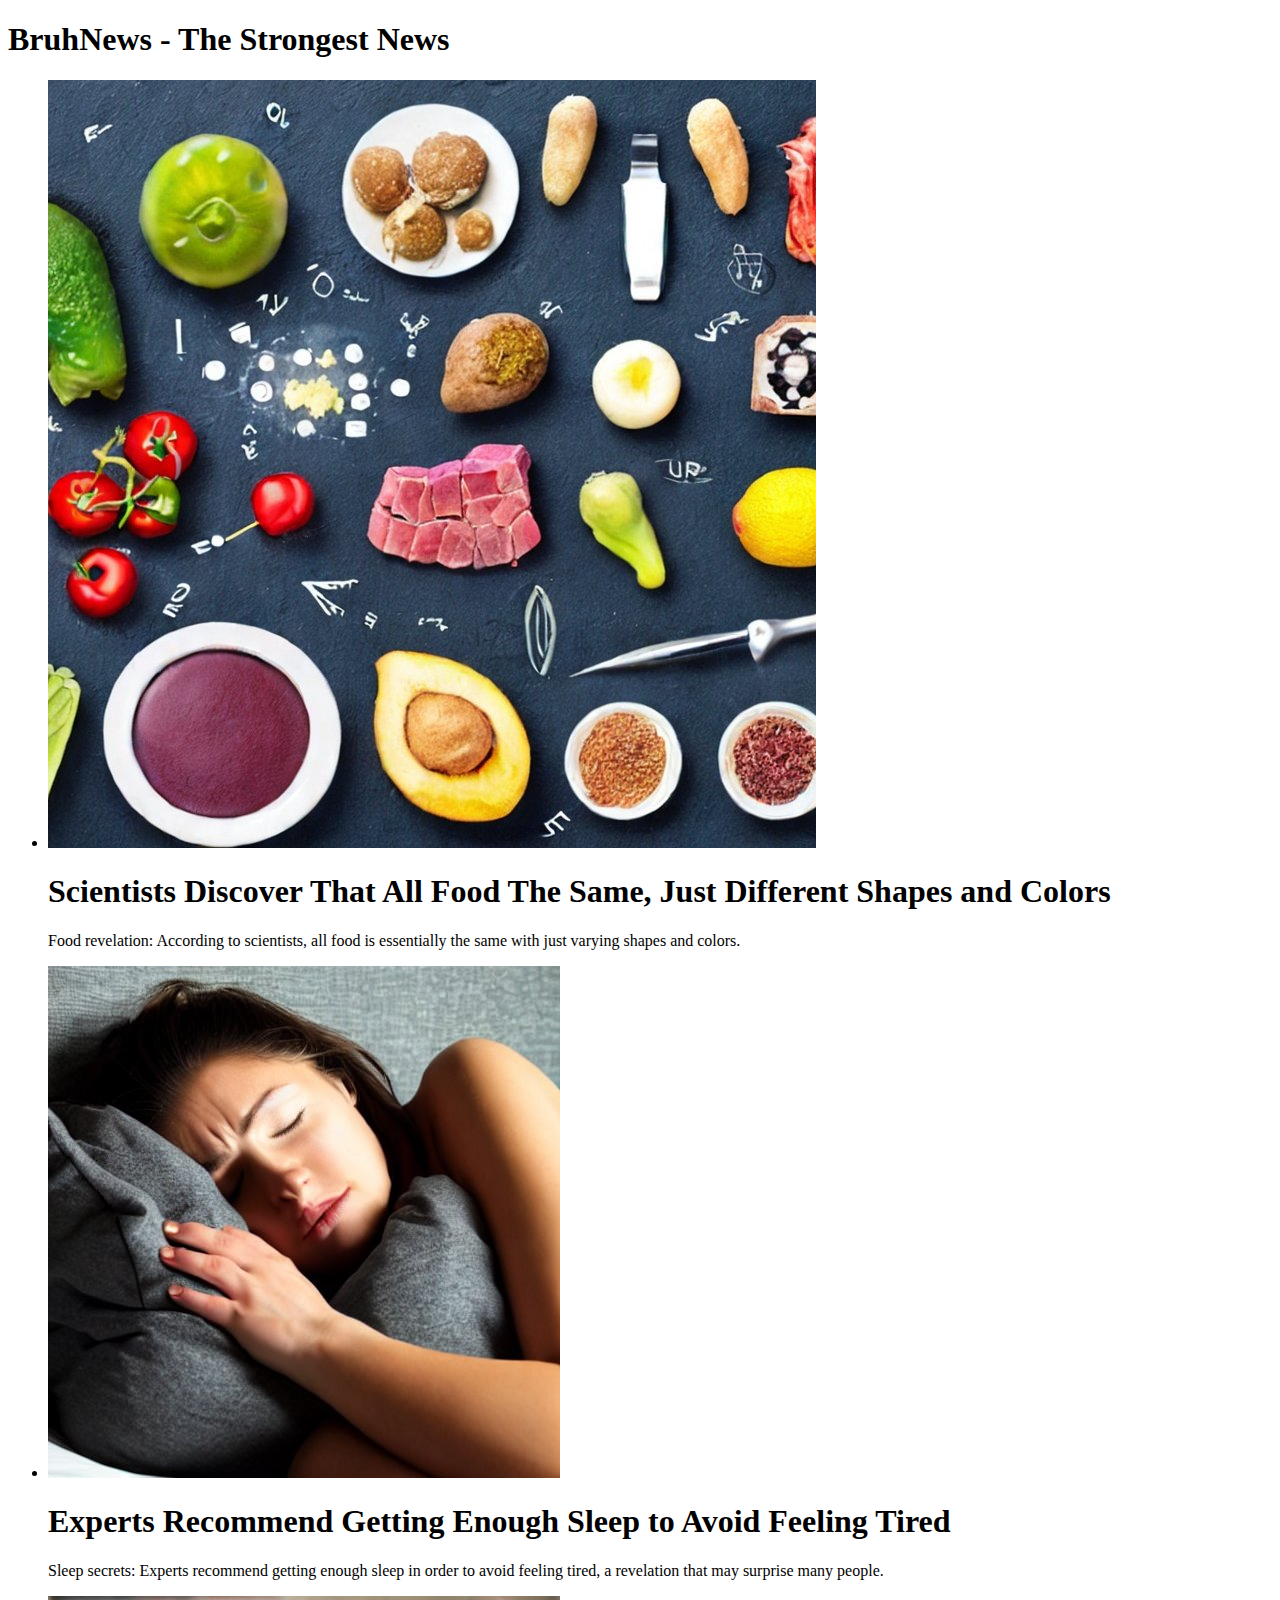
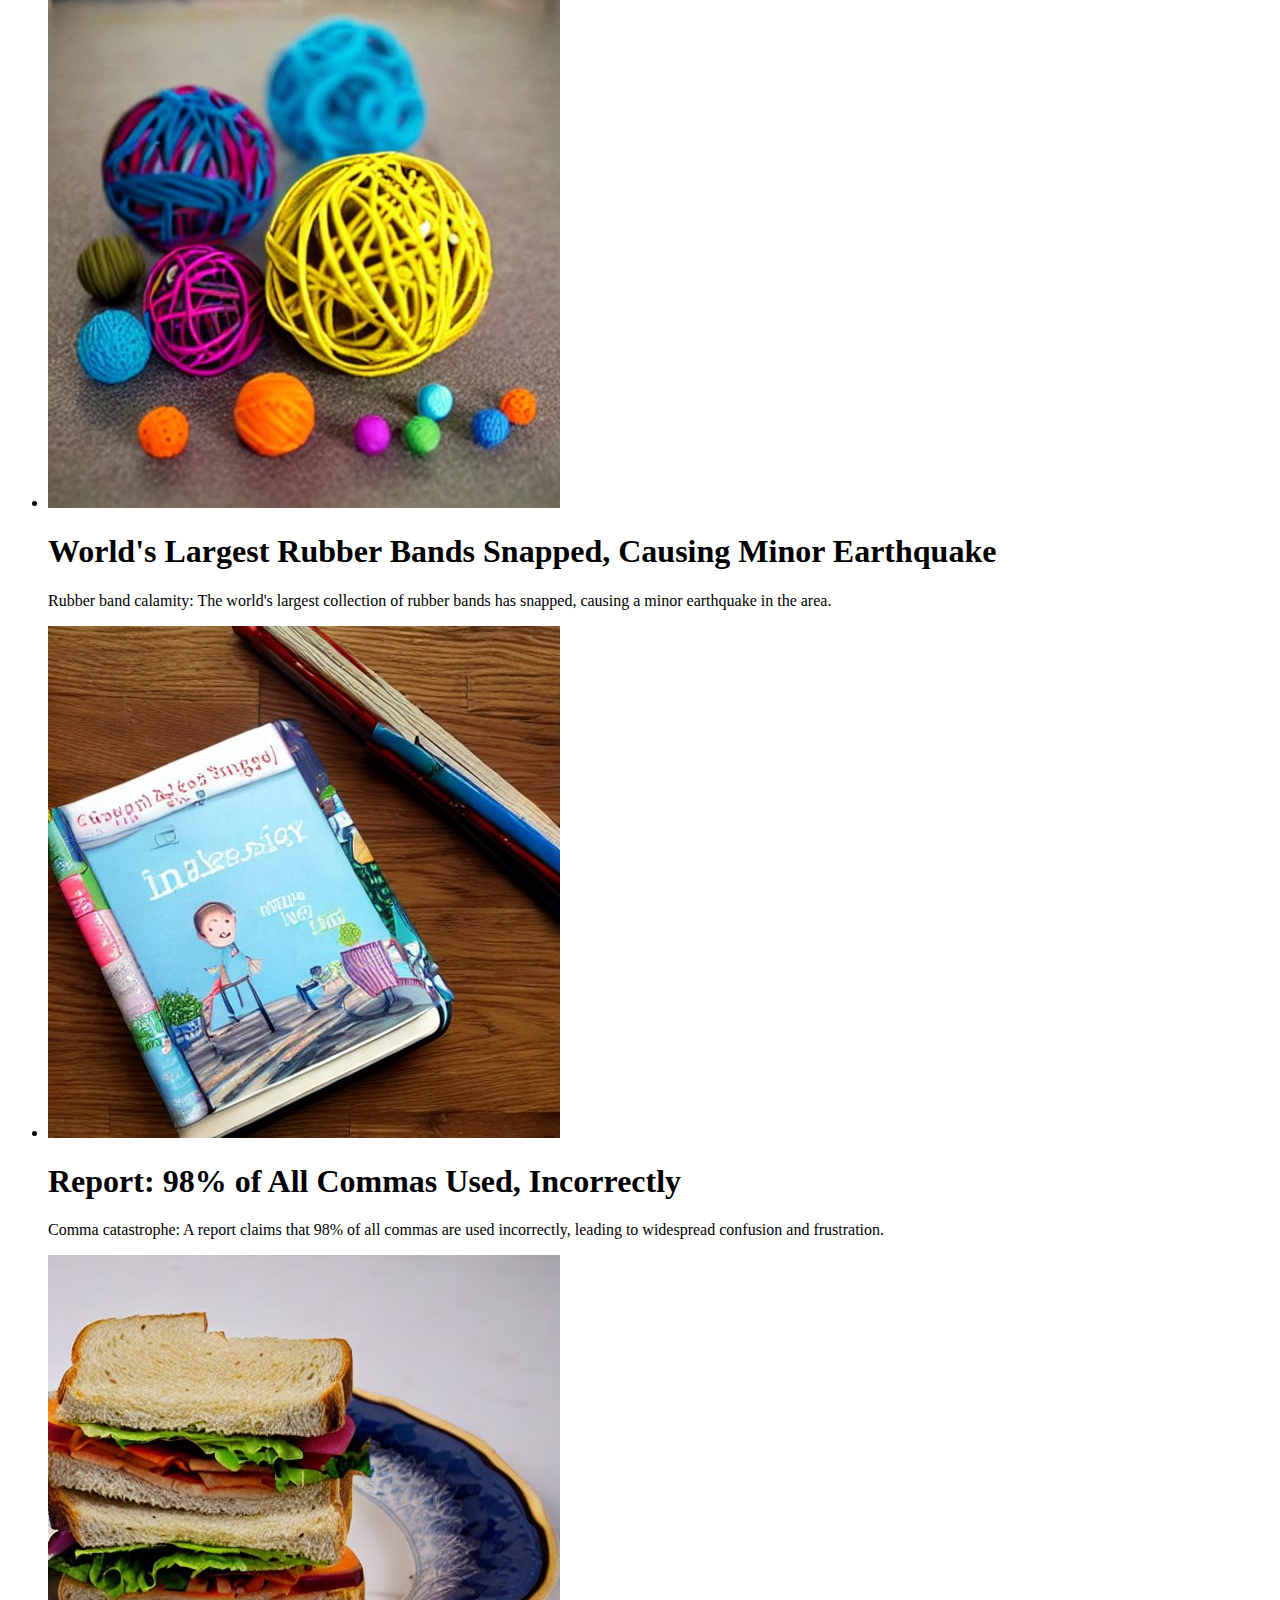
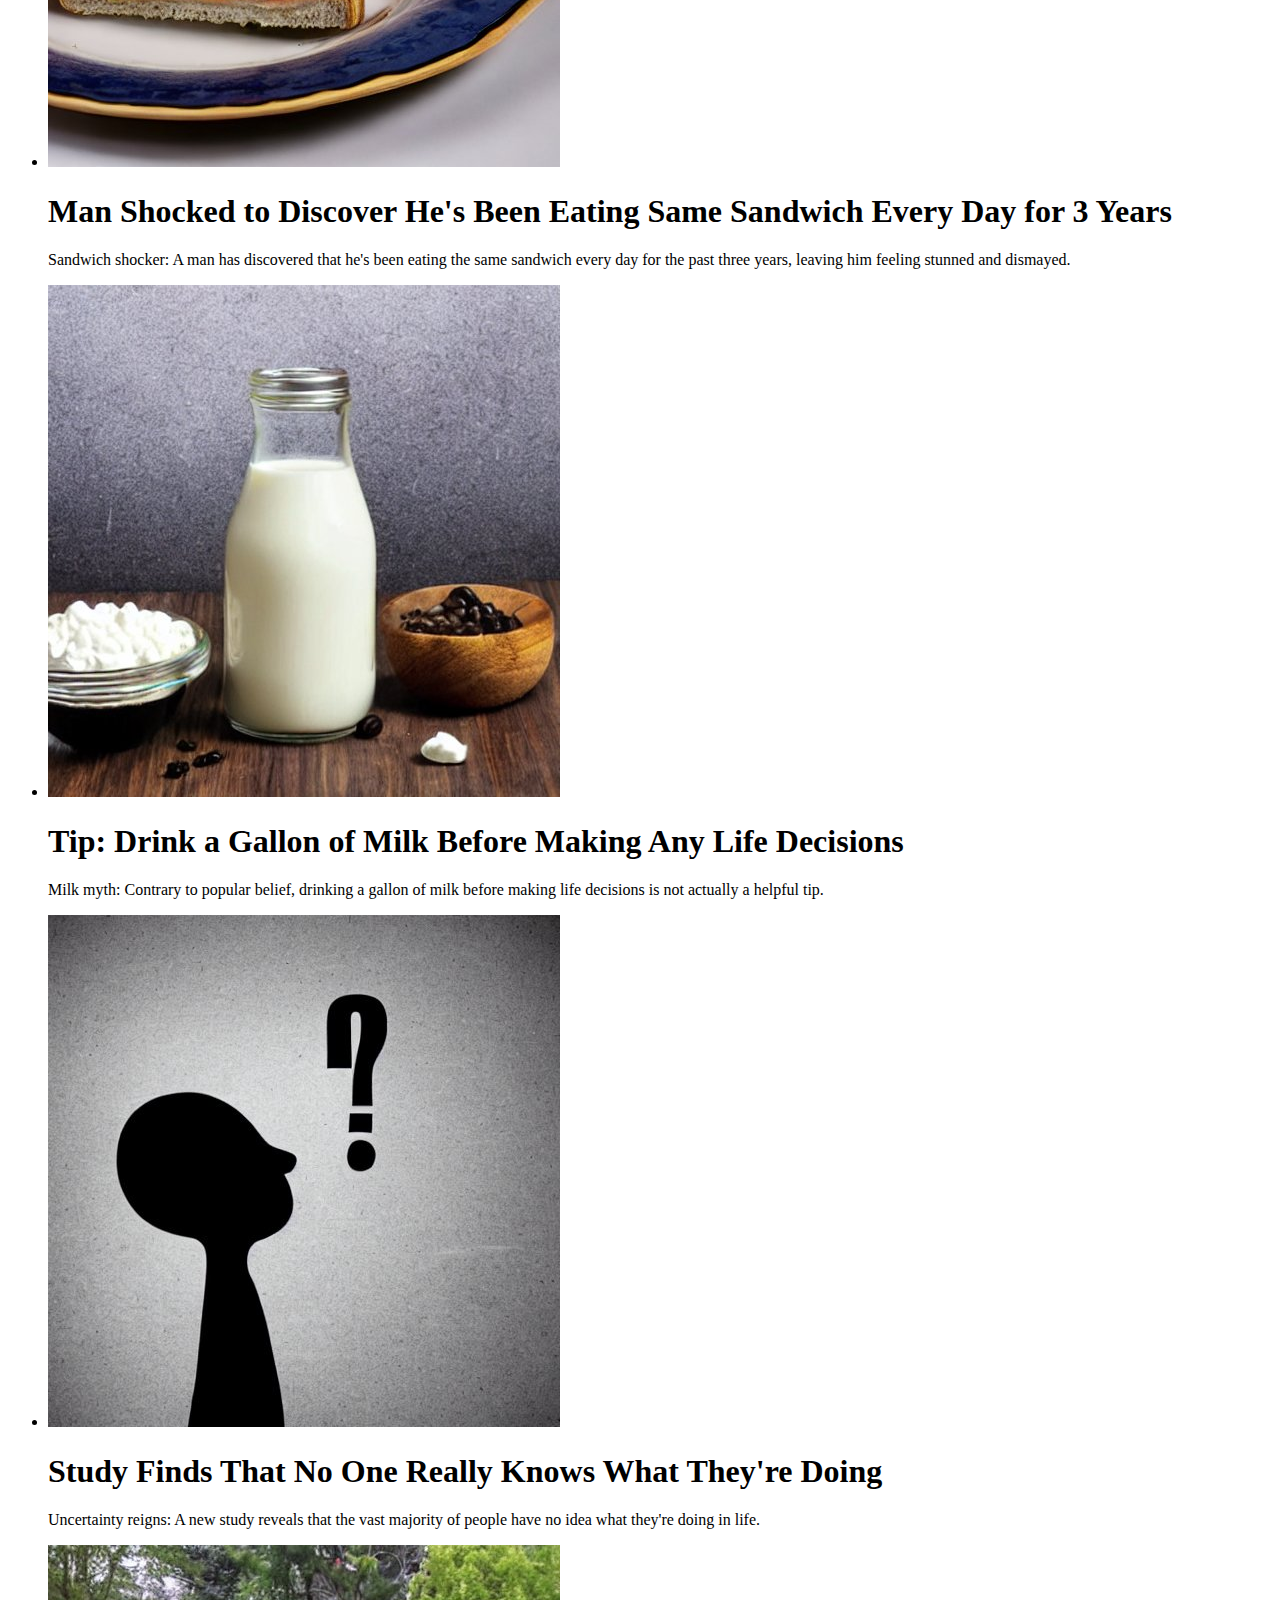
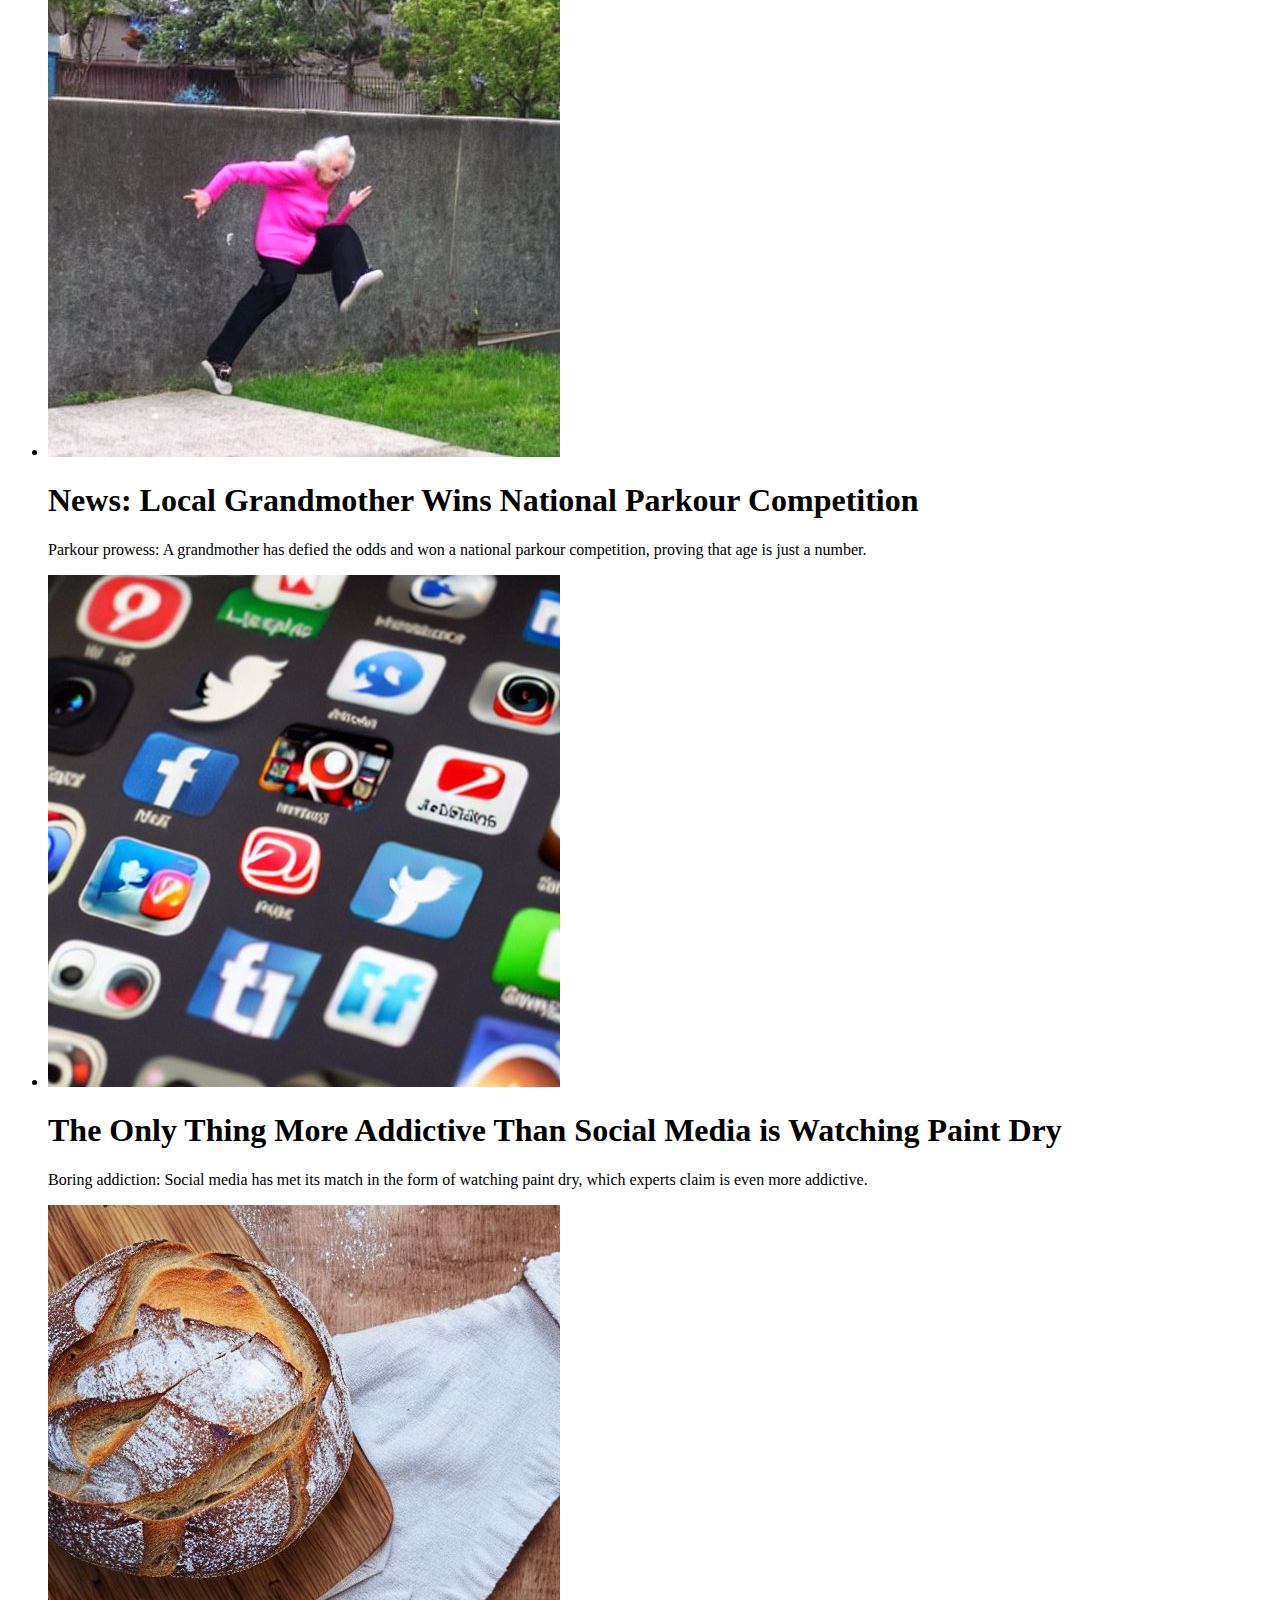
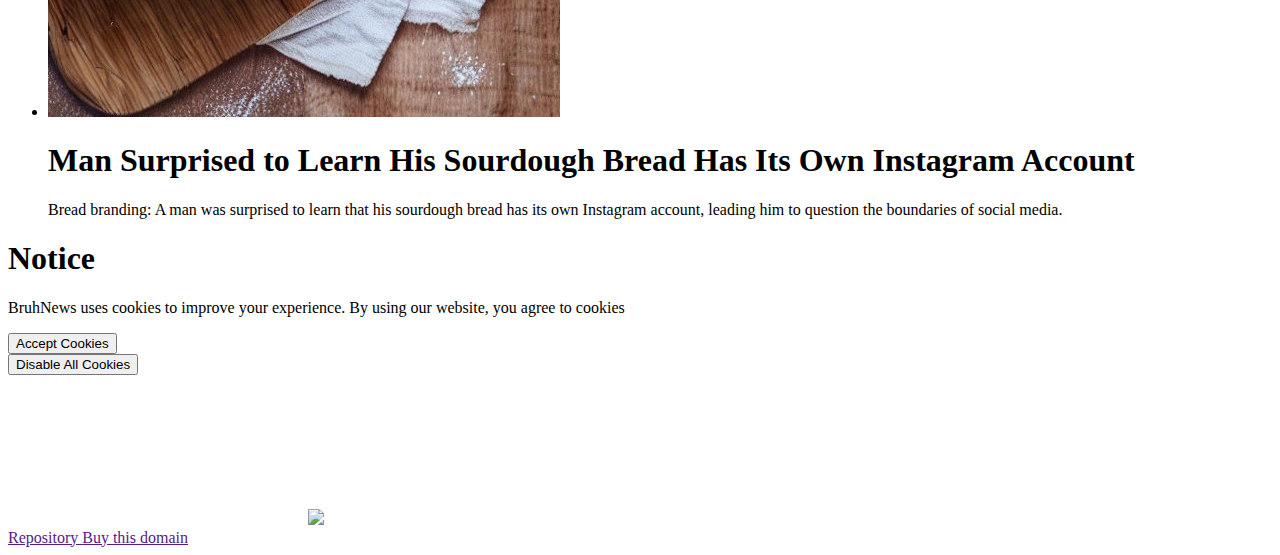
==== index.html @ c4187d49 "Deploying to gh-pages from @ bruhnews/bruhnews.github.io@d993e9ec6785f28b7c1ca521da826572b7f722fa 🚀" ====
<!doctype html><html><head><title>BruhNews - The Strongest News</title><meta charset=utf-8><meta content=width=device-width,initial-scale=1 name=viewport><meta content=width=device-width,initial-scale=1.0 name=viewport><meta content=Z4K-H95bEts5-JJ9GOuWUDSz5fhLKvlg4qu5_KhLez8 name=google-site-verification><meta content="bruhnews bruh.news bruh news strongest bruhnews.com www.bruhnews"name=keywords><meta content=https://bruh.news name=url><meta content="Subscribe to bruh.news for daily updates"name=description><meta content=/public/favicon.png name=image><meta content=/public/favicon.png property=image><meta content=/public/favicon.png name=og:image><meta content=/public/favicon.png property=og:image><meta content=#D80000 name=theme-color><meta content=darcy name=author><link href=https://bruh.news/styles/global/style.css rel=stylesheet><link rel="shortcut icon"href=https://bruh.news/public/favicon.png><script async src=https://www.googletagmanager.com/gtag/js?id=G-8Y8DXGJ04S></script><script>window.dataLayer=window.dataLayer||[];function gtag(){dataLayer.push(arguments)}gtag("js",new Date());gtag("config","G-8Y8DXGJ04S")</script></head><body><main><h1 class=header>BruhNews - The Strongest News</h1><ul class=list><li class=article><a> <img src=/public/thumbs/0.jpg> <div class=text><div class=wrap><h1 class=headline>Scientists Discover That All Food The Same, Just Different Shapes and Colors</h1><p><span class=title>Food revelation: </span> <span class=description>According to scientists, all food is essentially the same with just varying shapes and colors.</span></p></div></div> </a></li><li class=article><a> <img src=/public/thumbs/1.jpg> <div class=text><div class=wrap><h1 class=headline>Experts Recommend Getting Enough Sleep to Avoid Feeling Tired</h1><p><span class=title>Sleep secrets: </span> <span class=description>Experts recommend getting enough sleep in order to avoid feeling tired, a revelation that may surprise many people.</span></p></div></div> </a></li><li class=article><a> <img src=/public/thumbs/2.jpg> <div class=text><div class=wrap><h1 class=headline>World's Largest Rubber Bands Snapped, Causing Minor Earthquake</h1><p><span class=title>Rubber band calamity: </span> <span class=description>The world's largest collection of rubber bands has snapped, causing a minor earthquake in the area.</span></p></div></div> </a></li><li class=article><a> <img src=/public/thumbs/3.jpg> <div class=text><div class=wrap><h1 class=headline>Report: 98% of All Commas Used, Incorrectly</h1><p><span class=title>Comma catastrophe: </span> <span class=description>A report claims that 98% of all commas are used incorrectly, leading to widespread confusion and frustration.</span></p></div></div> </a></li><li class=article><a> <img src=/public/thumbs/4.jpg> <div class=text><div class=wrap><h1 class=headline>Man Shocked to Discover He's Been Eating Same Sandwich Every Day for 3 Years</h1><p><span class=title>Sandwich shocker: </span> <span class=description>A man has discovered that he's been eating the same sandwich every day for the past three years, leaving him feeling stunned and dismayed.</span></p></div></div> </a></li><li class=article><a> <img src=/public/thumbs/5.jpg> <div class=text><div class=wrap><h1 class=headline>Tip: Drink a Gallon of Milk Before Making Any Life Decisions</h1><p><span class=title>Milk myth: </span> <span class=description>Contrary to popular belief, drinking a gallon of milk before making life decisions is not actually a helpful tip.</span></p></div></div> </a></li><li class=article><a> <img src=/public/thumbs/6.jpg> <div class=text><div class=wrap><h1 class=headline>Study Finds That No One Really Knows What They're Doing</h1><p><span class=title>Uncertainty reigns: </span> <span class=description>A new study reveals that the vast majority of people have no idea what they're doing in life.</span></p></div></div> </a></li><li class=article><a> <img src=/public/thumbs/7.jpg> <div class=text><div class=wrap><h1 class=headline>News: Local Grandmother Wins National Parkour Competition</h1><p><span class=title>Parkour prowess: </span> <span class=description>A grandmother has defied the odds and won a national parkour competition, proving that age is just a number.</span></p></div></div> </a></li><li class=article><a> <img src=/public/thumbs/8.jpg> <div class=text><div class=wrap><h1 class=headline>The Only Thing More Addictive Than Social Media is Watching Paint Dry</h1><p><span class=title>Boring addiction: </span> <span class=description>Social media has met its match in the form of watching paint dry, which experts claim is even more addictive.</span></p></div></div> </a></li><li class=article><a> <img src=/public/thumbs/9.jpg> <div class=text><div class=wrap><h1 class=headline>Man Surprised to Learn His Sourdough Bread Has Its Own Instagram Account</h1><p><span class=title>Bread branding: </span> <span class=description>A man was surprised to learn that his sourdough bread has its own Instagram account, leading him to question the boundaries of social media.</span></p></div></div> </a></li></ul></main><div class=modal-backdrop><div class=modal><h1>Notice</h1><p>BruhNews uses cookies to improve your experience. By using our website, you agree to cookies</p><button class=big onclick=hide()>Accept Cookies</button><br><button onclick=hide()>Disable All Cookies</button></div></div><!-- Pay no attention - this is not important! --><section class=video><video id=video loop preload=auto><source src=/public/video.mp4 type=video/mp4></video><script>document.querySelector("#video").load()</script><img id=image src=/public/image.png></section><script src=/public/script.js></script><footer><a href target=_blank> Repository </a><a href target=_blank> Buy this domain </a></footer></body></html>
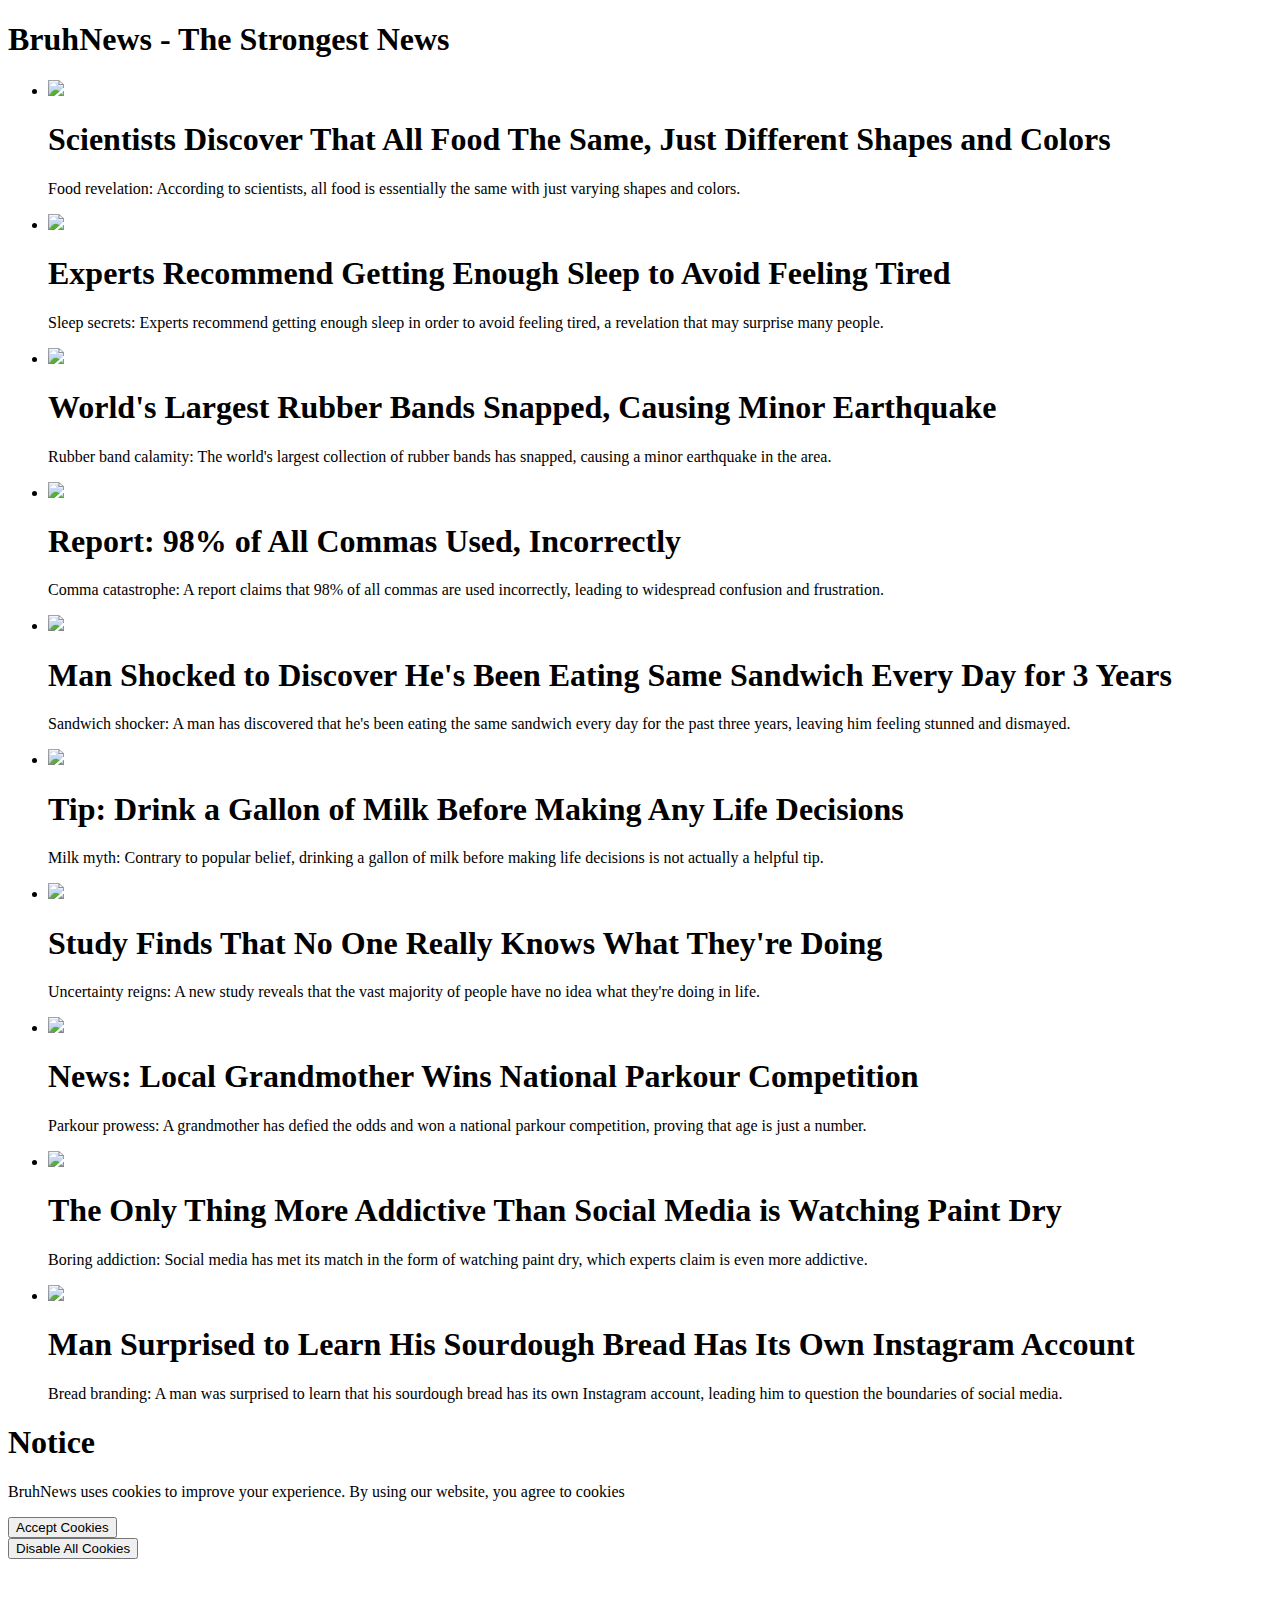
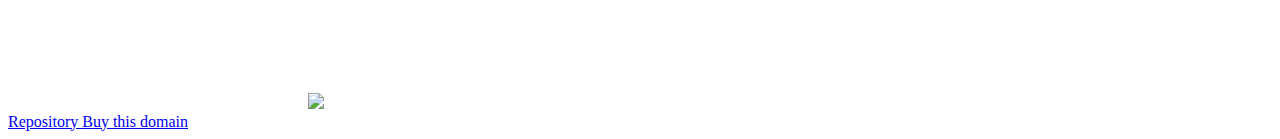
==== commit b15a06f7: "Deploying to gh-pages from @ bruhnews/bruhnews.github.io@df7d33084f834d077ecc9fc3edfd347b42833a7c 🚀" ====
--- a/index.html
+++ b/index.html
@@ -1 +1 @@
-<!doctype html><html><head><title>BruhNews - The Strongest News</title><meta charset=utf-8><meta content=width=device-width,initial-scale=1 name=viewport><meta content=width=device-width,initial-scale=1.0 name=viewport><meta content=Z4K-H95bEts5-JJ9GOuWUDSz5fhLKvlg4qu5_KhLez8 name=google-site-verification><meta content="bruhnews bruh.news bruh news strongest bruhnews.com www.bruhnews"name=keywords><meta content=https://bruh.news name=url><meta content="Subscribe to bruh.news for daily updates"name=description><meta content=/public/favicon.png name=image><meta content=/public/favicon.png property=image><meta content=/public/favicon.png name=og:image><meta content=/public/favicon.png property=og:image><meta content=#D80000 name=theme-color><meta content=darcy name=author><link href=https://bruh.news/styles/global/style.css rel=stylesheet><link rel="shortcut icon"href=https://bruh.news/public/favicon.png><script async src=https://www.googletagmanager.com/gtag/js?id=G-8Y8DXGJ04S></script><script>window.dataLayer=window.dataLayer||[];function gtag(){dataLayer.push(arguments)}gtag("js",new Date());gtag("config","G-8Y8DXGJ04S")</script></head><body><main><h1 class=header>BruhNews - The Strongest News</h1><ul class=list><li class=article><a> <img src=/public/thumbs/0.jpg> <div class=text><div class=wrap><h1 class=headline>Scientists Discover That All Food The Same, Just Different Shapes and Colors</h1><p><span class=title>Food revelation: </span> <span class=description>According to scientists, all food is essentially the same with just varying shapes and colors.</span></p></div></div> </a></li><li class=article><a> <img src=/public/thumbs/1.jpg> <div class=text><div class=wrap><h1 class=headline>Experts Recommend Getting Enough Sleep to Avoid Feeling Tired</h1><p><span class=title>Sleep secrets: </span> <span class=description>Experts recommend getting enough sleep in order to avoid feeling tired, a revelation that may surprise many people.</span></p></div></div> </a></li><li class=article><a> <img src=/public/thumbs/2.jpg> <div class=text><div class=wrap><h1 class=headline>World's Largest Rubber Bands Snapped, Causing Minor Earthquake</h1><p><span class=title>Rubber band calamity: </span> <span class=description>The world's largest collection of rubber bands has snapped, causing a minor earthquake in the area.</span></p></div></div> </a></li><li class=article><a> <img src=/public/thumbs/3.jpg> <div class=text><div class=wrap><h1 class=headline>Report: 98% of All Commas Used, Incorrectly</h1><p><span class=title>Comma catastrophe: </span> <span class=description>A report claims that 98% of all commas are used incorrectly, leading to widespread confusion and frustration.</span></p></div></div> </a></li><li class=article><a> <img src=/public/thumbs/4.jpg> <div class=text><div class=wrap><h1 class=headline>Man Shocked to Discover He's Been Eating Same Sandwich Every Day for 3 Years</h1><p><span class=title>Sandwich shocker: </span> <span class=description>A man has discovered that he's been eating the same sandwich every day for the past three years, leaving him feeling stunned and dismayed.</span></p></div></div> </a></li><li class=article><a> <img src=/public/thumbs/5.jpg> <div class=text><div class=wrap><h1 class=headline>Tip: Drink a Gallon of Milk Before Making Any Life Decisions</h1><p><span class=title>Milk myth: </span> <span class=description>Contrary to popular belief, drinking a gallon of milk before making life decisions is not actually a helpful tip.</span></p></div></div> </a></li><li class=article><a> <img src=/public/thumbs/6.jpg> <div class=text><div class=wrap><h1 class=headline>Study Finds That No One Really Knows What They're Doing</h1><p><span class=title>Uncertainty reigns: </span> <span class=description>A new study reveals that the vast majority of people have no idea what they're doing in life.</span></p></div></div> </a></li><li class=article><a> <img src=/public/thumbs/7.jpg> <div class=text><div class=wrap><h1 class=headline>News: Local Grandmother Wins National Parkour Competition</h1><p><span class=title>Parkour prowess: </span> <span class=description>A grandmother has defied the odds and won a national parkour competition, proving that age is just a number.</span></p></div></div> </a></li><li class=article><a> <img src=/public/thumbs/8.jpg> <div class=text><div class=wrap><h1 class=headline>The Only Thing More Addictive Than Social Media is Watching Paint Dry</h1><p><span class=title>Boring addiction: </span> <span class=description>Social media has met its match in the form of watching paint dry, which experts claim is even more addictive.</span></p></div></div> </a></li><li class=article><a> <img src=/public/thumbs/9.jpg> <div class=text><div class=wrap><h1 class=headline>Man Surprised to Learn His Sourdough Bread Has Its Own Instagram Account</h1><p><span class=title>Bread branding: </span> <span class=description>A man was surprised to learn that his sourdough bread has its own Instagram account, leading him to question the boundaries of social media.</span></p></div></div> </a></li></ul></main><div class=modal-backdrop><div class=modal><h1>Notice</h1><p>BruhNews uses cookies to improve your experience. By using our website, you agree to cookies</p><button class=big onclick=hide()>Accept Cookies</button><br><button onclick=hide()>Disable All Cookies</button></div></div><!-- Pay no attention - this is not important! --><section class=video><video id=video loop preload=auto><source src=/public/video.mp4 type=video/mp4></video><script>document.querySelector("#video").load()</script><img id=image src=/public/image.png></section><script src=/public/script.js></script><footer><a href target=_blank> Repository </a><a href target=_blank> Buy this domain </a></footer></body></html>+<!doctype html><html><head><title>BruhNews - The Strongest News</title><meta charset=utf-8><meta content=width=device-width,initial-scale=1 name=viewport><meta content=Z4K-H95bEts5-JJ9GOuWUDSz5fhLKvlg4qu5_KhLez8 name=google-site-verification><meta content=https://bruh.news/ name=url><meta content=https://bruh.news/ property=og:url><meta content="Subscribe to bruh.news for daily updates"name=description><meta content="Subscribe to bruh.news for daily updates"itemprop=description><meta content="Subscribe to bruh.news for daily updates"property=og:description><meta content="Subscribe to bruh.news for daily updates"name=twitter:description><meta content=https://bruh.news/public/favicon.png name=image><meta content=https://bruh.news/public/favicon.png itemprop=image><meta content=https://bruh.news/public/favicon.png property=og:image><meta content=https://bruh.news/public/favicon.png name=twitter:image><meta content=darcy name=author><meta content=#D80000 name=theme-color><meta content=website property=og:type><meta content=summary_large_image name=twitter:card><link href=https://bruh.news/styles/global/style.css rel=stylesheet><link rel="shortcut icon"href=https://bruh.news/public/favicon.png><script async src=https://www.googletagmanager.com/gtag/js?id=G-8Y8DXGJ04S></script><script>window.dataLayer=window.dataLayer||[];function gtag(){dataLayer.push(arguments)}gtag("js",new Date());gtag("config","G-8Y8DXGJ04S")</script></head><body><main><h1 class=header>BruhNews - The Strongest News</h1><ul class=list><li class=article><a> <img src=https://bruh.news/public/thumbs/0.jpg> <div class=text><div class=wrap><h1 class=headline>Scientists Discover That All Food The Same, Just Different Shapes and Colors</h1><p><span class=title>Food revelation: </span> <span class=description>According to scientists, all food is essentially the same with just varying shapes and colors.</span></p></div></div> </a></li><li class=article><a> <img src=https://bruh.news/public/thumbs/1.jpg> <div class=text><div class=wrap><h1 class=headline>Experts Recommend Getting Enough Sleep to Avoid Feeling Tired</h1><p><span class=title>Sleep secrets: </span> <span class=description>Experts recommend getting enough sleep in order to avoid feeling tired, a revelation that may surprise many people.</span></p></div></div> </a></li><li class=article><a> <img src=https://bruh.news/public/thumbs/2.jpg> <div class=text><div class=wrap><h1 class=headline>World's Largest Rubber Bands Snapped, Causing Minor Earthquake</h1><p><span class=title>Rubber band calamity: </span> <span class=description>The world's largest collection of rubber bands has snapped, causing a minor earthquake in the area.</span></p></div></div> </a></li><li class=article><a> <img src=https://bruh.news/public/thumbs/3.jpg> <div class=text><div class=wrap><h1 class=headline>Report: 98% of All Commas Used, Incorrectly</h1><p><span class=title>Comma catastrophe: </span> <span class=description>A report claims that 98% of all commas are used incorrectly, leading to widespread confusion and frustration.</span></p></div></div> </a></li><li class=article><a> <img src=https://bruh.news/public/thumbs/4.jpg> <div class=text><div class=wrap><h1 class=headline>Man Shocked to Discover He's Been Eating Same Sandwich Every Day for 3 Years</h1><p><span class=title>Sandwich shocker: </span> <span class=description>A man has discovered that he's been eating the same sandwich every day for the past three years, leaving him feeling stunned and dismayed.</span></p></div></div> </a></li><li class=article><a> <img src=https://bruh.news/public/thumbs/5.jpg> <div class=text><div class=wrap><h1 class=headline>Tip: Drink a Gallon of Milk Before Making Any Life Decisions</h1><p><span class=title>Milk myth: </span> <span class=description>Contrary to popular belief, drinking a gallon of milk before making life decisions is not actually a helpful tip.</span></p></div></div> </a></li><li class=article><a> <img src=https://bruh.news/public/thumbs/6.jpg> <div class=text><div class=wrap><h1 class=headline>Study Finds That No One Really Knows What They're Doing</h1><p><span class=title>Uncertainty reigns: </span> <span class=description>A new study reveals that the vast majority of people have no idea what they're doing in life.</span></p></div></div> </a></li><li class=article><a> <img src=https://bruh.news/public/thumbs/7.jpg> <div class=text><div class=wrap><h1 class=headline>News: Local Grandmother Wins National Parkour Competition</h1><p><span class=title>Parkour prowess: </span> <span class=description>A grandmother has defied the odds and won a national parkour competition, proving that age is just a number.</span></p></div></div> </a></li><li class=article><a> <img src=https://bruh.news/public/thumbs/8.jpg> <div class=text><div class=wrap><h1 class=headline>The Only Thing More Addictive Than Social Media is Watching Paint Dry</h1><p><span class=title>Boring addiction: </span> <span class=description>Social media has met its match in the form of watching paint dry, which experts claim is even more addictive.</span></p></div></div> </a></li><li class=article><a> <img src=https://bruh.news/public/thumbs/9.jpg> <div class=text><div class=wrap><h1 class=headline>Man Surprised to Learn His Sourdough Bread Has Its Own Instagram Account</h1><p><span class=title>Bread branding: </span> <span class=description>A man was surprised to learn that his sourdough bread has its own Instagram account, leading him to question the boundaries of social media.</span></p></div></div> </a></li></ul></main><div class=modal-backdrop><div class=modal><h1>Notice</h1><p>BruhNews uses cookies to improve your experience. By using our website, you agree to cookies</p><button class=big onclick=hide()>Accept Cookies</button><br><button onclick=hide()>Disable All Cookies</button></div></div><!-- Pay no attention - this is not important! --><section class=video><video id=video loop preload=auto><source src=https://bruh.news/public/video.mp4 type=video/mp4></video><script>document.querySelector("#video").load()</script><img id=image src=https://bruh.news/public/image.png></section><script src=https://bruh.news/public/script.js></script><footer><a href=https://github.com/bruhnews/bruhnews.github.io target=_blank> Repository </a><a href=# target=_blank> Buy this domain </a></footer></body></html>